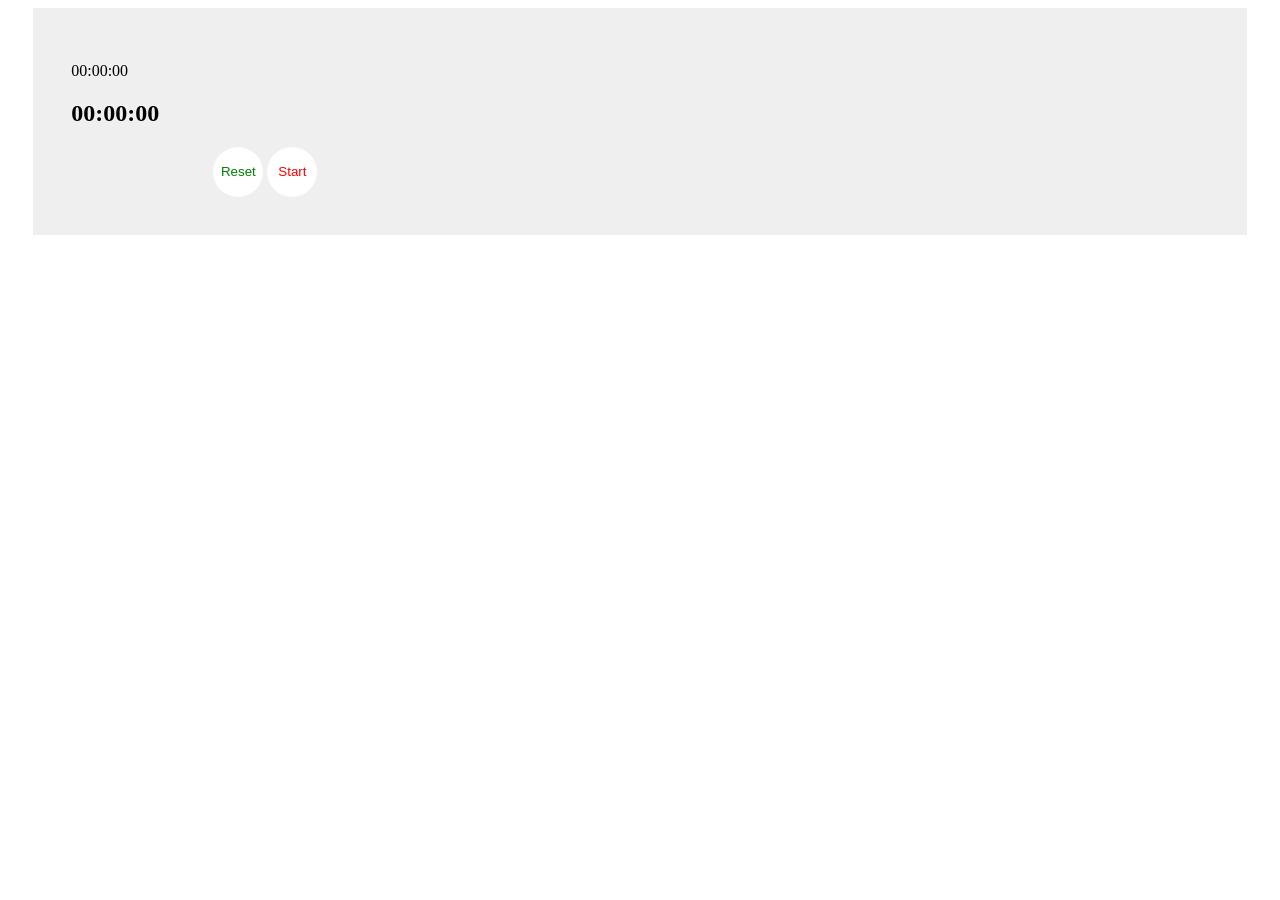
==== stopwatch.html @ 5eb775d6 "Create HTML elements & basic styling" ====
<!DOCTYPE html>
<html>
<head>
  <meta charset="utf-8">
  <link rel="stylesheet" href="stopwatch.css">
  <script src="timers.js"></script>
  <title>Stopwatch</title>
</head>
<body>

  <div class="container">
    <div id="currentLap">
      <p>00:00:00</p>
    </div>
    <div id="timer">
      <h2>00:00:00</h2>
    </div>
    <div class="controls">
      <button id="left">Reset</button>
      <button id="right">Start</button>
    </div>
  </div>

</body>
</html>
---- stopwatch.css ----
/* Main Container */
.container {
  width: 90%;
  background-color: #efefef;
  margin: 0 auto;
  padding: 3%;
}


/* Controls */
.controls {
  width: 75%;
  margin: 0 auto;
}
button {
  width: 50px;
  height: 50px;
  border-radius: 50%;
  border: none;
  background-color: white;
}

#left {
  color: green;
}

#right {
  color: red;
}
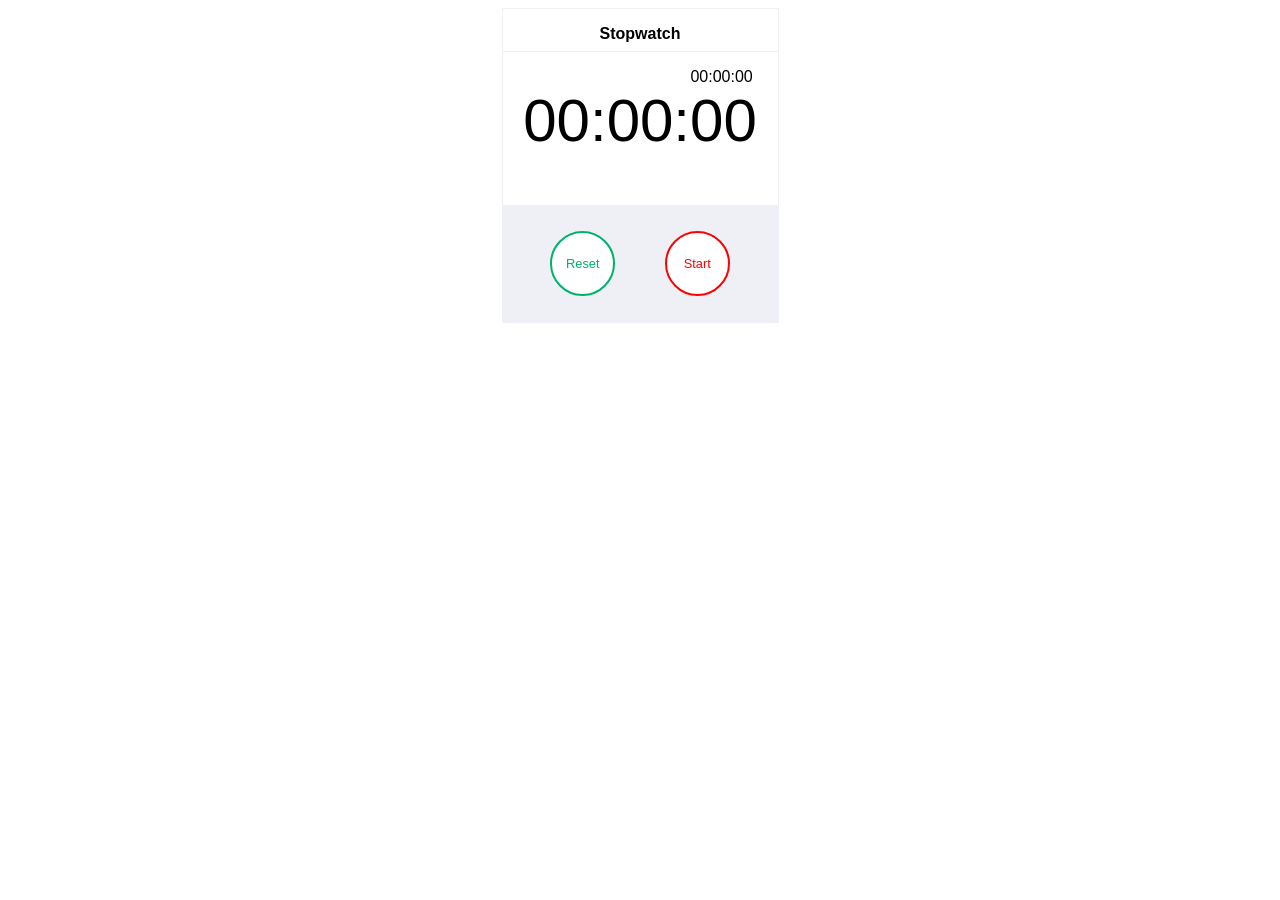
==== commit 868d8b4c: "Add basic styling" ====
--- a/stopwatch.html
+++ b/stopwatch.html
@@ -3,12 +3,12 @@
 <head>
   <meta charset="utf-8">
   <link rel="stylesheet" href="stopwatch.css">
-  <script src="timers.js"></script>
+  <script src="stopwatch.js"></script>
   <title>Stopwatch</title>
 </head>
 <body>
-
   <div class="container">
+    <p class="title">Stopwatch</p>
     <div id="currentLap">
       <p>00:00:00</p>
     </div>
--- a/stopwatch.css
+++ b/stopwatch.css
@@ -1,29 +1,63 @@
+body {
+  font-family: sans-serif;
+  text-align: center;
+}
+
 /* Main Container */
 .container {
-  width: 90%;
-  background-color: #efefef;
+  width: 275px;
+  border: 1px solid #EEF0F5;
   margin: 0 auto;
-  padding: 3%;
 }
 
+.title {
+  padding-bottom: 3%;
+  border-bottom: 1px solid #EEF0F5;
+  font-weight: 600;
+}
+
+/* Timer */
+h2 {
+  font-size: 3.75rem;
+  font-weight: 300;
+  margin-top: 0;
+}
+
+#currentLap {
+  text-align: right;
+  padding: 0 9%;
+}
+
+#currentLap p {
+  margin: 0;
+}
 
 /* Controls */
 .controls {
-  width: 75%;
-  margin: 0 auto;
+  display: flex;
+  justify-content: center;
+  margin: 0;
+  background-color: #EEF0F5;
+  padding: 5%;
 }
 button {
-  width: 50px;
-  height: 50px;
+  width: 65px;
+  height: 65px;
   border-radius: 50%;
-  border: none;
+  border: 2px solid;
   background-color: white;
+  margin: 5% 10%;
+  font-size: 0.8rem;
+}
+
+button:focus {
+  outline: none;
 }
 
 #left {
-  color: green;
+  color: #00B16A;
 }
 
 #right {
-  color: red;
+  color: #FF0001;
 }
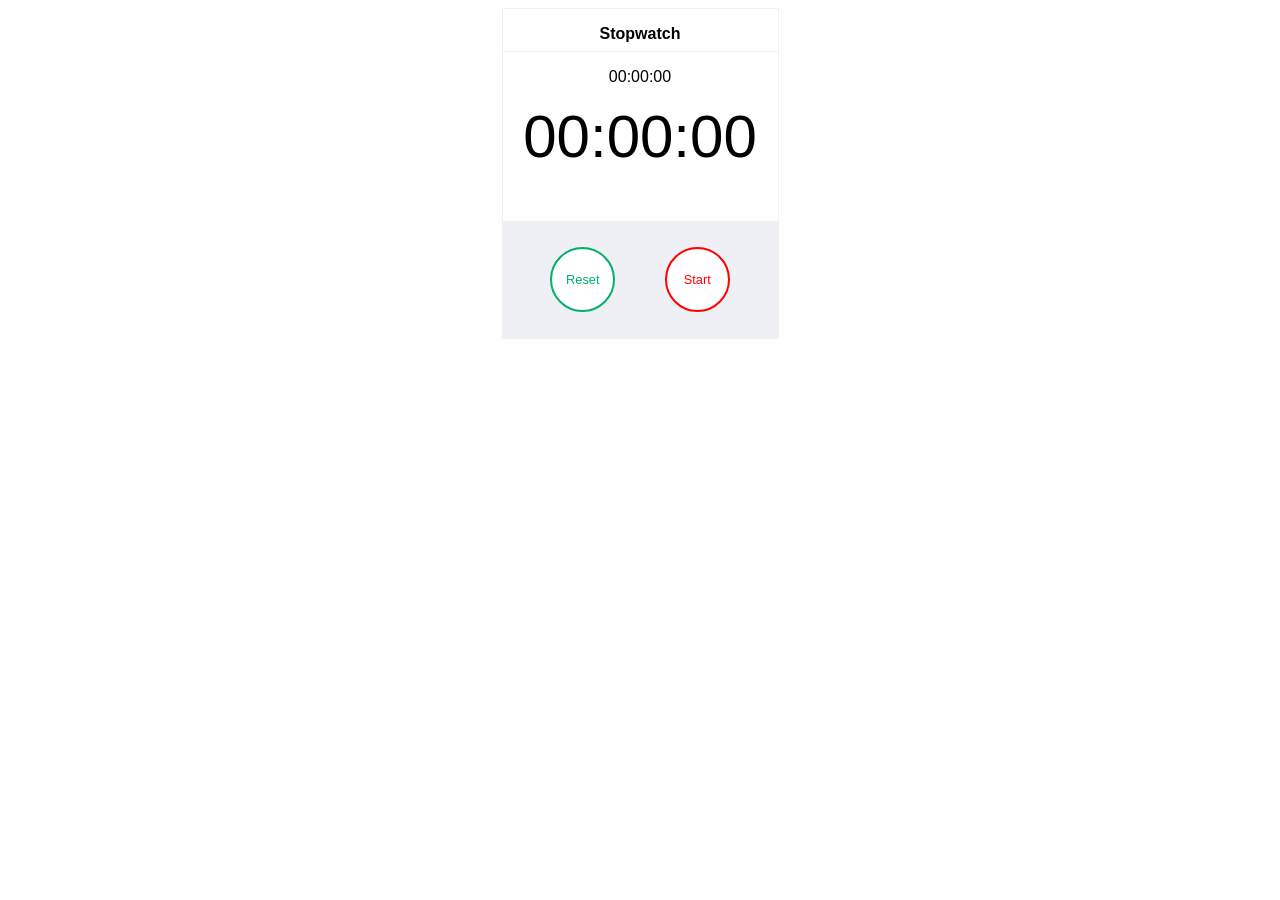
==== commit ab600c5d: "Refactor code" ====
--- a/stopwatch.html
+++ b/stopwatch.html
@@ -9,7 +9,7 @@
 <body>
   <div class="container">
     <p class="title">Stopwatch</p>
-    <div id="currentLap">
+    <div id="lapTimer">
       <p>00:00:00</p>
     </div>
     <div id="timer">
@@ -19,6 +19,7 @@
       <button id="left">Reset</button>
       <button id="right">Start</button>
     </div>
+    <div id="lapTable"></div>
   </div>
 
 </body>
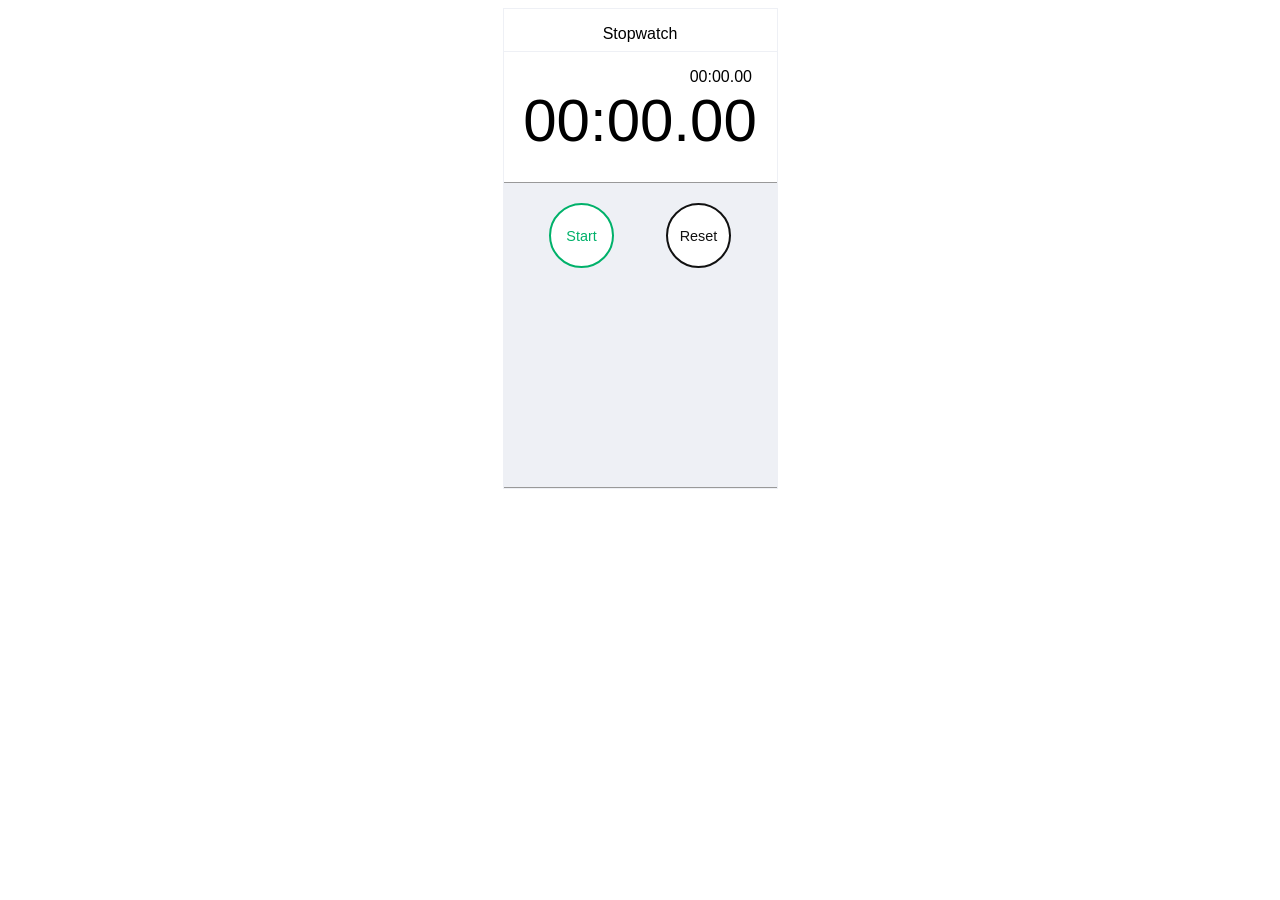
==== commit 97425118: "Add CSS styling and improve variable names" ====
--- a/stopwatch.html
+++ b/stopwatch.html
@@ -10,17 +10,16 @@
   <div class="container">
     <p class="title">Stopwatch</p>
     <div id="lapTimer">
-      <p>00:00:00</p>
+      <p>00:00.00</p>
     </div>
     <div id="timer">
-      <h2>00:00:00</h2>
+      <h2>00:00.00</h2>
     </div>
     <div class="controls">
-      <button id="left">Reset</button>
-      <button id="right">Start</button>
+      <button id="left" class="start">Start</button>
+      <button id="right">Reset</button>
     </div>
     <div id="lapTable"></div>
   </div>
-
 </body>
 </html>
--- a/stopwatch.css
+++ b/stopwatch.css
@@ -1,3 +1,7 @@
+*, *:before, *:after {
+  box-sizing: border-box;
+}
+
 body {
   font-family: sans-serif;
   text-align: center;
@@ -13,22 +17,21 @@
 .title {
   padding-bottom: 3%;
   border-bottom: 1px solid #EEF0F5;
-  font-weight: 600;
 }
 
 /* Timer */
 h2 {
   font-size: 3.75rem;
   font-weight: 300;
-  margin-top: 0;
+  margin: 0 0 10% 0;
 }
 
-#currentLap {
+#lapTimer {
   text-align: right;
   padding: 0 9%;
 }
 
-#currentLap p {
+#lapTimer p {
   margin: 0;
 }
 
@@ -38,8 +41,10 @@
   justify-content: center;
   margin: 0;
   background-color: #EEF0F5;
-  padding: 5%;
+  padding: 2.5%;
+  border-top: 1px solid #999;
 }
+
 button {
   width: 65px;
   height: 65px;
@@ -47,17 +52,42 @@
   border: 2px solid;
   background-color: white;
   margin: 5% 10%;
-  font-size: 0.8rem;
+  font-size: 0.9rem;
 }
 
 button:focus {
   outline: none;
 }
 
-#left {
+.start {
   color: #00B16A;
 }
 
-#right {
+.stop {
   color: #FF0001;
 }
+
+#right {
+  color: #111;
+}
+
+/* Lap Table */
+#lapTable {
+  background-color: #EEF0F5;
+  border-bottom: 1px solid #999;
+  min-height: 200px;
+}
+
+#lapTable p {
+  margin: 0 3%;
+  padding: 3%;
+  border-top: 1px solid #999;
+  text-align: right;
+  padding-right: 15%;
+}
+
+.lapNumber {
+  color: #888;
+  font-size: 0.9rem;
+  padding-right: 45%;
+}
